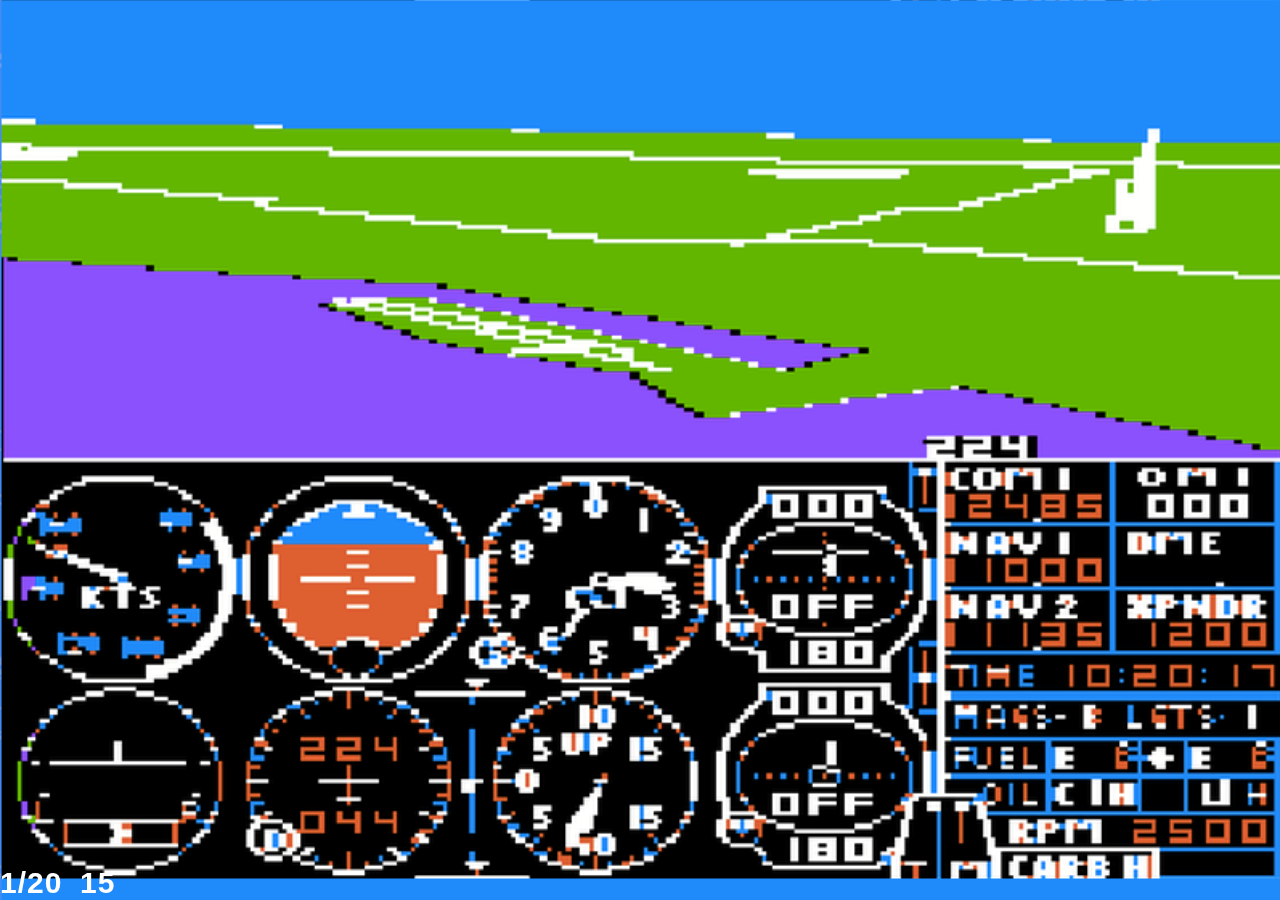
==== slides/index.html @ 01e3ca4b "init" ====
<!DOCTYPE html>
<html>
  <head>
    <title></title>
    <meta name="viewport" content="width=device-width, initial-scale=1.0, maximum-scale=1.0, user-scalable=0" />
    <style type='text/css'>
      body {
        font-family: 'Helvetica';
        letter-spacing:-5px;
        background:#000;
        background-size:100%;
        color:#fff;
        margin:0;
        padding:0;
        font-weight:bold;
      }

      h1, h2, h3, p {
        margin:0;
      }

      em, a {
        font-style:normal;
        color:#8dbd0c;
      }

      a {
        background: #34d0e7;
        color:#000;
        text-decoration:none;
      }

      img {
        width:100%;
      }

      div {
        cursor:pointer;
        cursor:hand;
        position:absolute;
        top:0;
        left:0;
      }

      #slides {
        position: fixed;
        font-size: 30px;
        bottom: 0;
        letter-spacing: 1px;
      }
      #time {
        position: fixed;
        font-size: 30px;
        bottom: 0;
        left: 80px;
        letter-spacing: 1px;
      }
      .kitty {
        /* margin-left: auto auto; */
      }
    </style>
    <script src="jquery-1.8.0.min.js"></script>

    <script type='text/javascript'>

      window.onload = function() {
        var s = document.getElementsByTagName('div'), cur = 0;
        if (!s) return;

        function go(n) {
          cur = n;
          var i = 1e3, e = s[n];
          for (var k = 0; k < s.length; k++) s[k].style.display = 'none';
          e.style.display = 'inline';
          e.style.fontSize = i + 'px';
          if (e.firstChild.nodeName === 'IMG') {
              document.body.style.backgroundImage = 'url(' + e.firstChild.src + ')';
              e.firstChild.style.display = 'none';
          } else {
              document.body.style.backgroundImage = '';
          }
          while ( e.offsetWidth > window.innerWidth || e.offsetHeight > window.innerHeight) {
              e.style.fontSize = (i -= 10) + 'px';
          }
          if (window.location.hash !== n) window.location.hash = n;
          document.title = e.textContent || e.innerText;
        }

        document.onclick = function() {
          go(++cur % (s.length));
        };

        document.onkeydown = function(e) {
          (e.which === 39) && go(Math.min(s.length - 1, ++cur));
          (e.which === 37) && go(Math.max(0, --cur));
          (e.which === 32) && Ignite.start();
        };

        function parse_hash() {
          return Math.max(Math.min(
            s.length - 1,
            parseInt(window.location.hash.substring(1), 10)), 0);
        };

        if (window.location.hash) cur = parse_hash() || cur;

        window.onhashchange = function() {
          var c = parse_hash();
          if (c !== cur) go(c);
        };

        go(cur);

      (function() {

        var index = 1;
        var time = 14;
        var timeElem = $('#time');
        var slideNumElem = $('#slide-number');
        var interval2 = null;

        function start() {
          restartTimer();
          var intervalID = setInterval(function() {
            index += 1;
            restartTimer();

            if(index === 21) { 
              window.clearInterval(intervalID) 
              window.clearInterval(intervalID2) 
              timeElem.text('0');
            } else {
              go(Math.min(s.length - 1, ++cur));
            };
          }, 15000);
        };

        function restartTimer() {
          intervalID2 = setInterval(function() {
            timeElem.text(time);
            slideNumElem.text(index);
            time -= 1;
            if(time === 0) { 
              window.clearInterval(intervalID2) 
              time = 14;
            };
          }, 1000);
        };

        Ignite =  {
          start: start
        };

    })();
      };

    </script>

  </head>
<body>

  <div><img src='meigs.png' /></div>
  <div><img src='meigs2.png' /></div>
  <div><img src='meigs3.png' /></div>
  <div>Angular.js - HTML on Steroids</div>
  <div>background</div>
  <div>who is using it?</div>
  <div>
    <h1>wat</h1>
    <li>declarative</li>
    <li>2 way data binding</li>
    <li>plain old js objects</li>
    <li>uses jQuery</li>
    <li>easy to test</li>
  </div>

  <p id='slides'><span id='slide-number'>1</span>/20</p>
  <p id='time'>15</p>
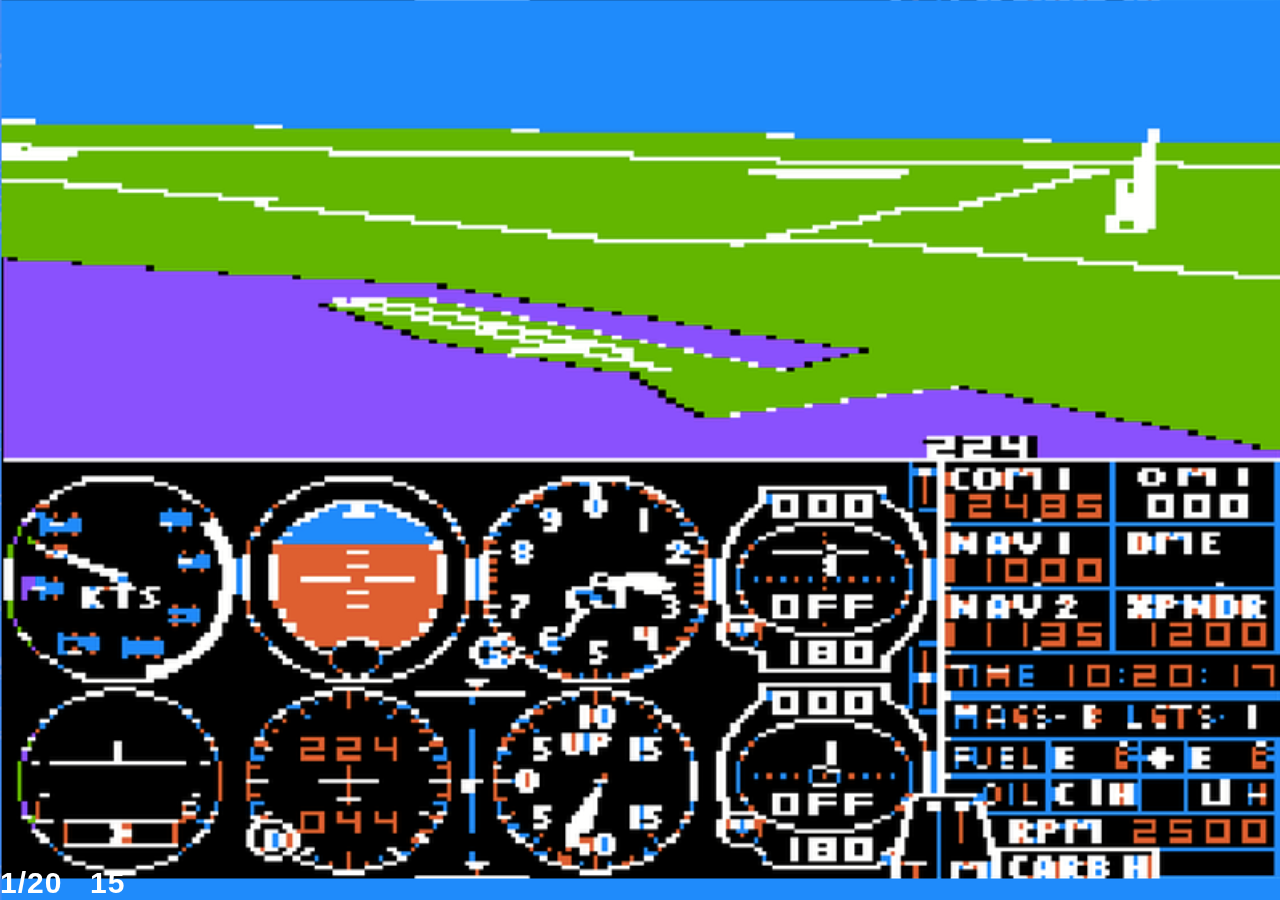
==== commit bb1f730d: "finish hello angular" ====
--- a/slides/index.html
+++ b/slides/index.html
@@ -52,7 +52,7 @@
         position: fixed;
         font-size: 30px;
         bottom: 0;
-        left: 80px;
+        left: 90px;
         letter-spacing: 1px;
       }
       .kitty {
@@ -170,7 +170,6 @@
     <li>declarative</li>
     <li>2 way data binding</li>
     <li>plain old js objects</li>
-    <li>uses jQuery</li>
     <li>easy to test</li>
   </div>
 
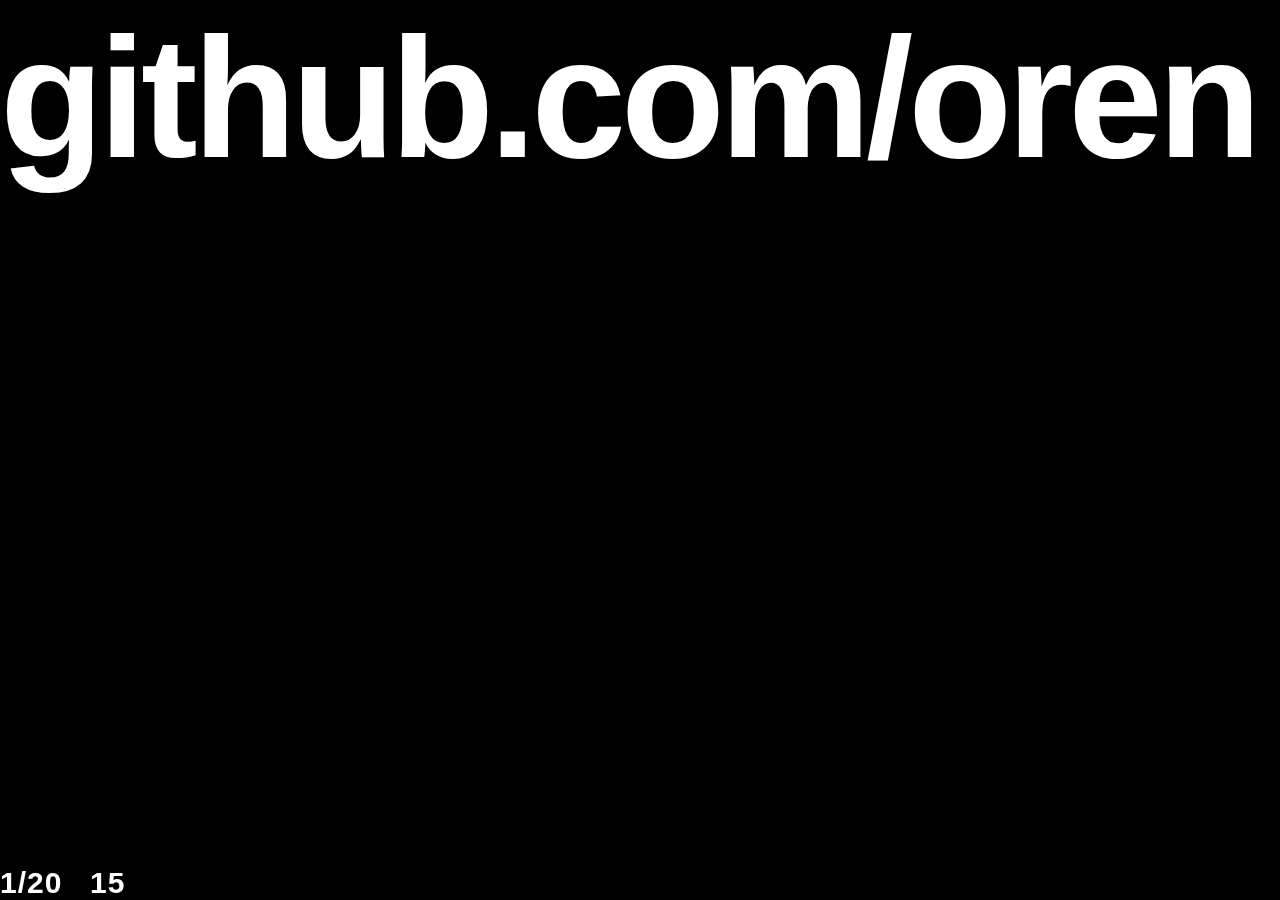
==== commit 3453d72b: "slides" ====
--- a/slides/index.html
+++ b/slides/index.html
@@ -159,12 +159,17 @@
   </head>
 <body>
 
+  <div>github.com/oren</div>
   <div><img src='meigs.png' /></div>
   <div><img src='meigs2.png' /></div>
   <div><img src='meigs3.png' /></div>
   <div>Angular.js - HTML on Steroids</div>
   <div>background</div>
   <div>who is using it?</div>
+  <div> <img src='http://4.bp.blogspot.com/-eiqq8ePFLyk/T9n7Bn3hX6I/AAAAAAAAVmE/utIj1GVA-iE/s1600/doubleclick_color.jpeg' /></div>
+  <div> <img src='good-films.png' /></div>
+  <div><img src='http://1.bp.blogspot.com/-QqKfdeNSwzo/UCrq1ZeR3CI/AAAAAAABB_0/_RaLwh6ZupE/s1600/PS3_YouTube.png' /></div>
+  <div><img src='colingo.png' /></div>
   <div>
     <h1>wat</h1>
     <li>declarative</li>
